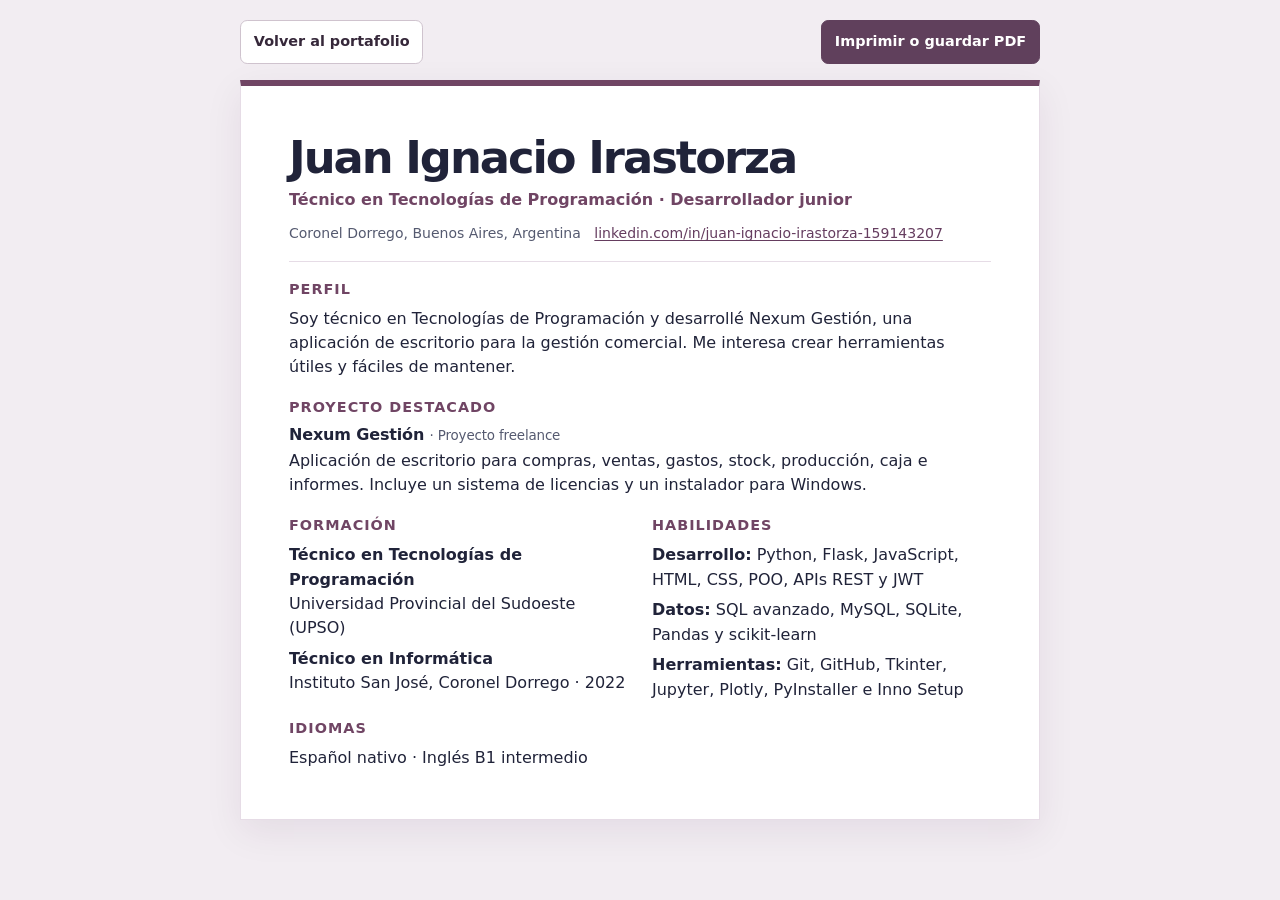
==== cv.html @ b6cf0238 "Add files via upload" ====
<!doctype html>
<html lang="es-AR">
<head>
  <meta charset="utf-8">
  <meta name="viewport" content="width=device-width, initial-scale=1">
  <meta
    name="description"
    content="Currículum de Juan Ignacio Irastorza, desarrollador junior y creador de Nexum Gestión."
  >
  <meta name="theme-color" content="#f2edf2">
  <title>CV · Juan Ignacio Irastorza</title>
  <link rel="icon" href="./favicon.svg" type="image/svg+xml">
  <link rel="stylesheet" href="./cv.css">
  <noscript><style>#print { display: none; }</style></noscript>
</head>
<body>
  <nav class="actions" aria-label="Acciones del currículum">
    <a href="./index.html#cv">Volver al portafolio</a>
    <button id="print" type="button">Imprimir o guardar PDF</button>
  </nav>
  <main class="paper">
    <header>
      <h1>Juan Ignacio Irastorza</h1>
      <p class="role">Técnico en Tecnologías de Programación · Desarrollador junior</p>
      <div class="contact">
        <span>Coronel Dorrego, Buenos Aires, Argentina</span>
        <a href="https://www.linkedin.com/in/juan-ignacio-irastorza-159143207">
          linkedin.com/in/juan-ignacio-irastorza-159143207
        </a>
      </div>
    </header>

    <section aria-labelledby="perfil">
      <h2 id="perfil">Perfil</h2>
      <p>
        Soy técnico en Tecnologías de Programación y desarrollé Nexum Gestión,
        una aplicación de escritorio para la gestión comercial. Me interesa
        crear herramientas útiles y fáciles de mantener.
      </p>
    </section>

    <section aria-labelledby="proyectos">
      <h2 id="proyectos">Proyecto destacado</h2>
      <article>
        <h3>Nexum Gestión <span class="kind">· Proyecto freelance</span></h3>
        <p>
          Aplicación de escritorio para compras, ventas, gastos, stock,
          producción, caja e informes. Incluye un sistema de licencias y un
          instalador para Windows.
        </p>
      </article>
    </section>

    <div class="details">
      <section aria-labelledby="formacion">
        <h2 id="formacion">Formación</h2>
        <ul>
          <li>
            <strong>Técnico en Tecnologías de Programación</strong><br>
            Universidad Provincial del Sudoeste (UPSO)
          </li>
          <li>
            <strong>Técnico en Informática</strong><br>
            Instituto San José, Coronel Dorrego · 2022
          </li>
        </ul>
      </section>
      <section aria-labelledby="habilidades">
        <h2 id="habilidades">Habilidades</h2>
        <ul>
          <li><strong>Desarrollo:</strong> Python, Flask, JavaScript, HTML, CSS, POO, APIs REST y JWT</li>
          <li><strong>Datos:</strong> SQL avanzado, MySQL, SQLite, Pandas y scikit-learn</li>
          <li><strong>Herramientas:</strong> Git, GitHub, Tkinter, Jupyter, Plotly, PyInstaller e Inno Setup</li>
        </ul>
      </section>
      <section aria-labelledby="idiomas">
        <h2 id="idiomas">Idiomas</h2>
        <p>Español nativo · Inglés B1 intermedio</p>
      </section>
    </div>
  </main>
  <script>
    const printButton = document.getElementById("print");
    printButton.addEventListener("click", () => window.print());
  </script>
</body>
</html>
---- cv.css ----
:root {
  color: #202339;
  background: #f2edf2;
  font: 100%/1.52 system-ui, -apple-system, BlinkMacSystemFont, "Segoe UI", sans-serif;
  --plum: #704564;
  --muted: #555a70;
  --rule: #e6dce6;
}

* {
  box-sizing: border-box;
}

body {
  margin: 0;
  padding: 1.25rem;
}

/* Controles de la vista del CV. */
.actions {
  max-width: 50rem;
  margin: 0 auto 1rem;
  display: flex;
  flex-wrap: wrap;
  align-items: center;
  justify-content: space-between;
  gap: .5rem;
}

.actions a, .actions button {
  background: #fff;
  border: 1px solid #cfc3ce;
  border-radius: .45rem;
  color: #36283a;
  cursor: pointer;
  display: inline-flex;
  font: inherit;
  font-size: .9rem;
  font-weight: 650;
  min-height: 2.75rem;
  align-items: center;
  padding: .4rem .8rem;
  text-decoration: none;
}

.actions button {
  background: #60405c;
  border-color: #60405c;
  color: #fff;
}

.actions a:hover {
  background: #f9f5f8;
}

.actions button:hover {
  background: #492d46;
}

:focus-visible {
  outline: 3px solid #8b5b82;
  outline-offset: 3px;
}

/* Hoja del curriculum y sus secciones. */
.paper {
  background: #fff;
  border: 1px solid var(--rule);
  border-top: .4rem solid #704564;
  box-shadow: 0 12px 35px #3a174514;
  margin: auto;
  max-width: 50rem;
  padding: clamp(1.25rem, 5vw, 3rem);
}

header {
  border-bottom: 1px solid var(--rule);
  padding-bottom: 1rem;
}

h1 {
  font-size: clamp(1.85rem, 5vw, 2.8rem);
  line-height: 1.08;
  letter-spacing: -.045em;
  margin: 0 0 .35rem;
}

.role {
  color: var(--plum);
  font-size: 1rem;
  font-weight: 700;
}

.contact {
  color: var(--muted);
  display: flex;
  flex-wrap: wrap;
  gap: .15rem .85rem;
  font-size: .875rem;
  margin-top: .7rem;
}

a {
  color: #653d5f;
  overflow-wrap: anywhere;
  text-underline-offset: .15em;
}

section {
  margin-top: 1.05rem;
}

h2 {
  color: var(--plum);
  font-size: .9rem;
  font-weight: 750;
  letter-spacing: .07em;
  margin: 0 0 .4rem;
  text-transform: uppercase;
}

h3 {
  font-size: 1rem;
  letter-spacing: -.01em;
  line-height: 1.3;
  margin: 0;
}

p {
  margin: .2rem 0 0;
}

.kind {
  color: var(--muted);
  font-size: .84rem;
  font-weight: 450;
}

.details {
  display: grid;
  grid-template-columns: 1fr 1fr;
  gap: 1rem 1.5rem;
  margin-top: 1.1rem;
}

.details section {
  margin-top: 0;
}

.details ul {
  list-style: none;
  margin: 0;
  padding: 0;
}

.details li + li {
  margin-top: .4rem;
}

.details strong {
  font-weight: 700;
}

@media (max-width: 38rem) {
  body {
    padding: .75rem;
  }
  .details {
    grid-template-columns: 1fr;
  }
  .kind {
    display: block;
    margin-top: .1rem;
  }
}

/* Ajustes para imprimir o guardar en PDF. */
@page {
  size: A4;
  margin: 14mm;
}

@media print {
  :root {
    background: #fff;
    font-size: 10.5pt;
  }
  body {
    padding: 0;
  }
  .actions {
    display: none;
  }
  .paper {
    border: 0;
    box-shadow: none;
    max-width: none;
    padding: 0;
  }
  header {
    border-top: 3px solid #704564;
    padding-top: .8rem;
  }
  h1 {
    font-size: 27pt;
  }
  .details {
    grid-template-columns: 1fr 1fr;
  }
  .kind {
    display: inline;
  }
  article, .details section {
    break-inside: avoid;
  }
}
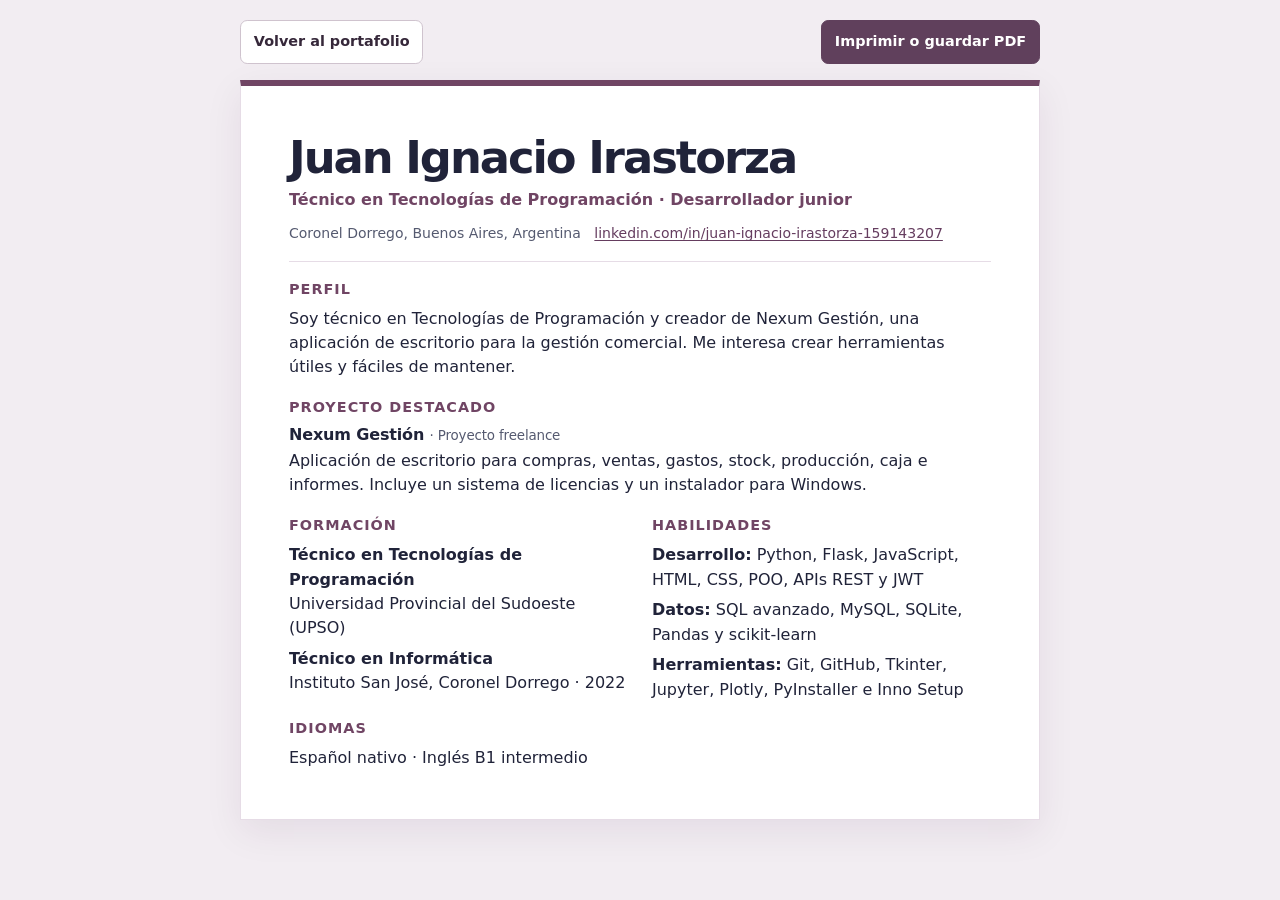
==== commit 43c1e759: "Update profile description in cv.html Cambio de descripcion" ====
--- a/cv.html
+++ b/cv.html
@@ -33,7 +33,7 @@
     <section aria-labelledby="perfil">
       <h2 id="perfil">Perfil</h2>
       <p>
-        Soy técnico en Tecnologías de Programación y desarrollé Nexum Gestión,
+        Soy técnico en Tecnologías de Programación y creador de Nexum Gestión,
         una aplicación de escritorio para la gestión comercial. Me interesa
         crear herramientas útiles y fáciles de mantener.
       </p>
